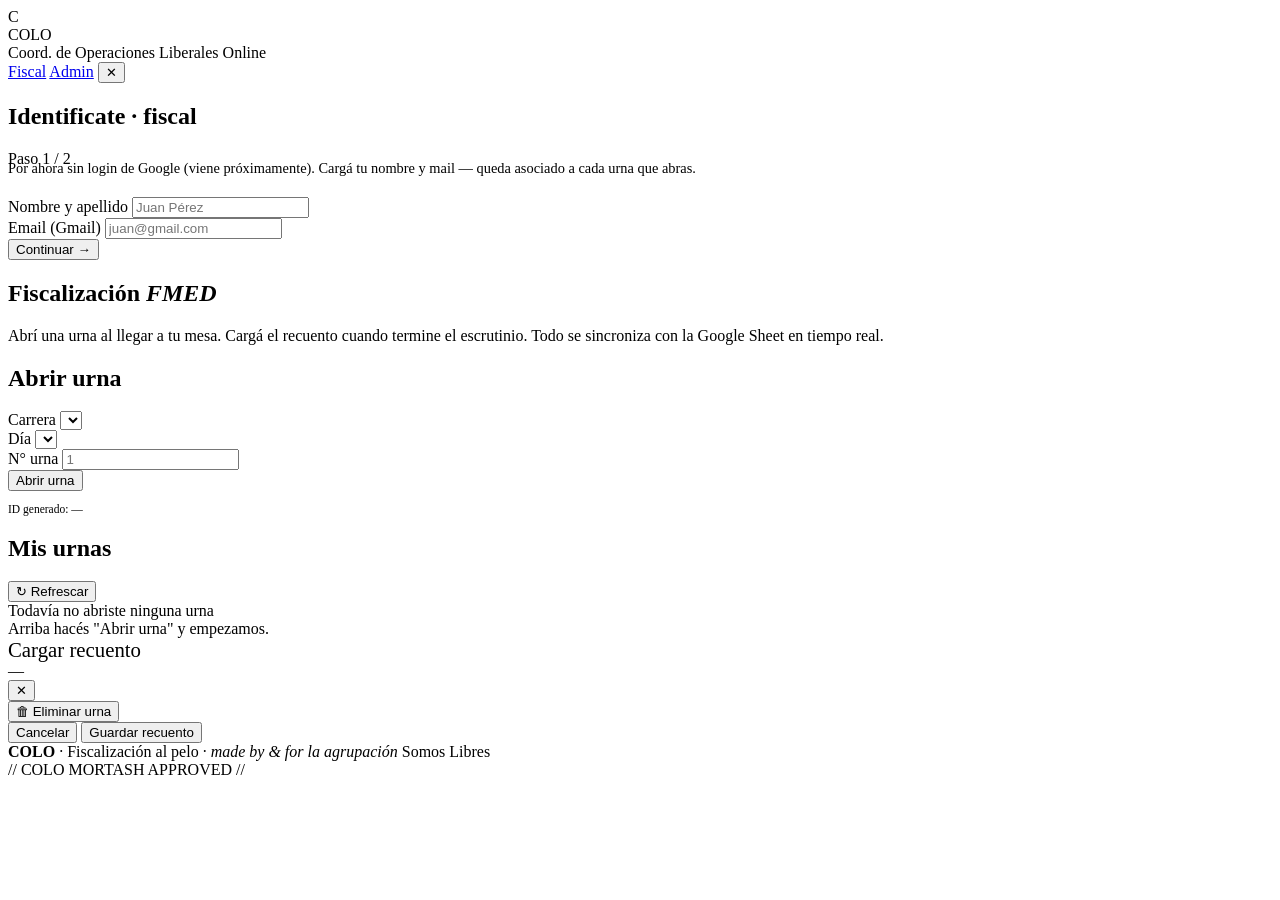
==== index.html @ 427f33ba "Add files via upload" ====
<!DOCTYPE html>
<html lang="es-AR">
<head>
  <meta charset="UTF-8" />
  <meta name="viewport" content="width=device-width, initial-scale=1.0" />
  <title>COLO · Fiscalización FMED</title>
  <meta name="description" content="Coordinación de Operaciones Liberales Online — Fiscalización de elecciones FMED UBA" />
  <link rel="stylesheet" href="css/styles.css" />
  <link rel="icon" href="data:image/svg+xml,%3Csvg xmlns='http://www.w3.org/2000/svg' viewBox='0 0 64 64'%3E%3Crect width='64' height='64' rx='12' fill='%23f4c430'/%3E%3Ctext x='32' y='46' text-anchor='middle' font-family='Arial Black' font-size='36' fill='%230a1929'%3EC%3C/text%3E%3C/svg%3E" />
</head>
<body>
  <header class="header">
    <div class="header-inner">
      <div class="brand">
        <div class="brand-mark">C</div>
        <div class="brand-text">
          <div class="brand-name">COLO</div>
          <div class="brand-tag">Coord. de Operaciones Liberales Online</div>
        </div>
      </div>
      <nav class="header-nav">
        <a href="index.html" class="active">Fiscal</a>
        <a href="admin.html">Admin</a>
        <span id="fiscalBadge" class="fiscal-badge hidden">
          <span class="dot"></span>
          <span id="fiscalBadgeName"></span>
          <button class="btn-link" id="btnLogout" title="Cerrar identidad">✕</button>
        </span>
      </nav>
    </div>
  </header>

  <main class="main">
    <!-- Identidad del fiscal ---------------------------------------- -->
    <section id="identitySection" class="card mb-2">
      <div class="card-header">
        <h2 class="card-title">Identificate <span class="accent">·</span> fiscal</h2>
        <span class="card-meta">Paso 1 / 2</span>
      </div>
      <p class="text-dim" style="margin-top:-0.5rem;margin-bottom:1.25rem;font-size:0.9rem;">
        Por ahora sin login de Google (viene próximamente). Cargá tu nombre y mail — queda asociado a cada urna que abras.
      </p>
      <form id="identityForm" class="identity-form">
        <div class="field">
          <label for="fNombre">Nombre y apellido</label>
          <input type="text" id="fNombre" name="nombre" required placeholder="Juan Pérez" />
        </div>
        <div class="field">
          <label for="fEmail">Email (Gmail)</label>
          <input type="email" id="fEmail" name="email" required placeholder="juan@gmail.com" />
        </div>
        <button type="submit" class="btn btn-primary">Continuar →</button>
      </form>
    </section>

    <!-- Sección principal del fiscal -------------------------------- -->
    <section id="fiscalSection" class="hidden">
      <h1 class="page-title">Fiscalización <em>FMED</em></h1>
      <p class="page-subtitle">
        Abrí una urna al llegar a tu mesa. Cargá el recuento cuando termine el escrutinio.
        Todo se sincroniza con la Google Sheet en tiempo real.
      </p>

      <!-- Abrir urna -->
      <div class="card mb-2">
        <div class="card-header">
          <h2 class="card-title">Abrir <span class="accent">urna</span></h2>
          <span class="card-meta" id="nowLabel"></span>
        </div>
        <div class="urna-opener">
          <div class="field">
            <label for="urnaCarrera">Carrera</label>
            <select id="urnaCarrera"></select>
          </div>
          <div class="field">
            <label for="urnaDia">Día</label>
            <select id="urnaDia"></select>
          </div>
          <div class="field">
            <label for="urnaNumero">N° urna</label>
            <input type="number" id="urnaNumero" min="1" placeholder="1" />
          </div>
          <button type="button" id="btnAbrirUrna" class="btn btn-primary">
            <span>Abrir urna</span>
          </button>
        </div>
        <p class="text-dim text-mono" style="font-size:0.72rem;margin-top:0.7rem;">
          ID generado: <span id="previewId" style="color:var(--fmed-gold)">—</span>
        </p>
      </div>

      <!-- Mis urnas -->
      <div class="card">
        <div class="card-header">
          <h2 class="card-title">Mis <span class="accent">urnas</span></h2>
          <div class="row">
            <button type="button" id="btnRefresh" class="btn btn-sm">↻ Refrescar</button>
          </div>
        </div>
        <div id="urnasList" class="urnas-list"></div>
        <div id="urnasEmpty" class="empty-state hidden">
          <div class="empty-state-title">Todavía no abriste ninguna urna</div>
          <div>Arriba hacés "Abrir urna" y empezamos.</div>
        </div>
      </div>
    </section>
  </main>

  <!-- Modal de carga de recuento ---------------------------------- -->
  <div id="modalRecuento" class="modal-bg" role="dialog" aria-modal="true">
    <div class="modal">
      <div class="modal-header">
        <div>
          <div class="card-title" id="modalTitle" style="font-size:1.3rem;">Cargar recuento</div>
          <div class="card-meta" id="modalSubtitle">—</div>
        </div>
        <button class="close-btn" id="modalClose" aria-label="Cerrar">✕</button>
      </div>
      <div class="modal-body" id="modalBody"><!-- inyectado --></div>
      <div class="modal-footer">
        <button class="btn btn-danger btn-sm" id="btnEliminarUrna" title="Eliminar esta urna">🗑 Eliminar urna</button>
        <div class="row">
          <button class="btn" id="btnCancelar">Cancelar</button>
          <button class="btn btn-primary" id="btnGuardar">Guardar recuento</button>
        </div>
      </div>
    </div>
  </div>

  <footer class="footer">
    <strong>COLO</strong> · Fiscalización al pelo · <em>made by &amp; for la agrupación</em> Somos Libres
  </footer>
  <div class="colo-mark">// COLO MORTASH APPROVED //</div>

  <script src="js/config.js"></script>
  <script src="js/api.js"></script>
  <script src="js/fiscal.js"></script>
</body>
</html>
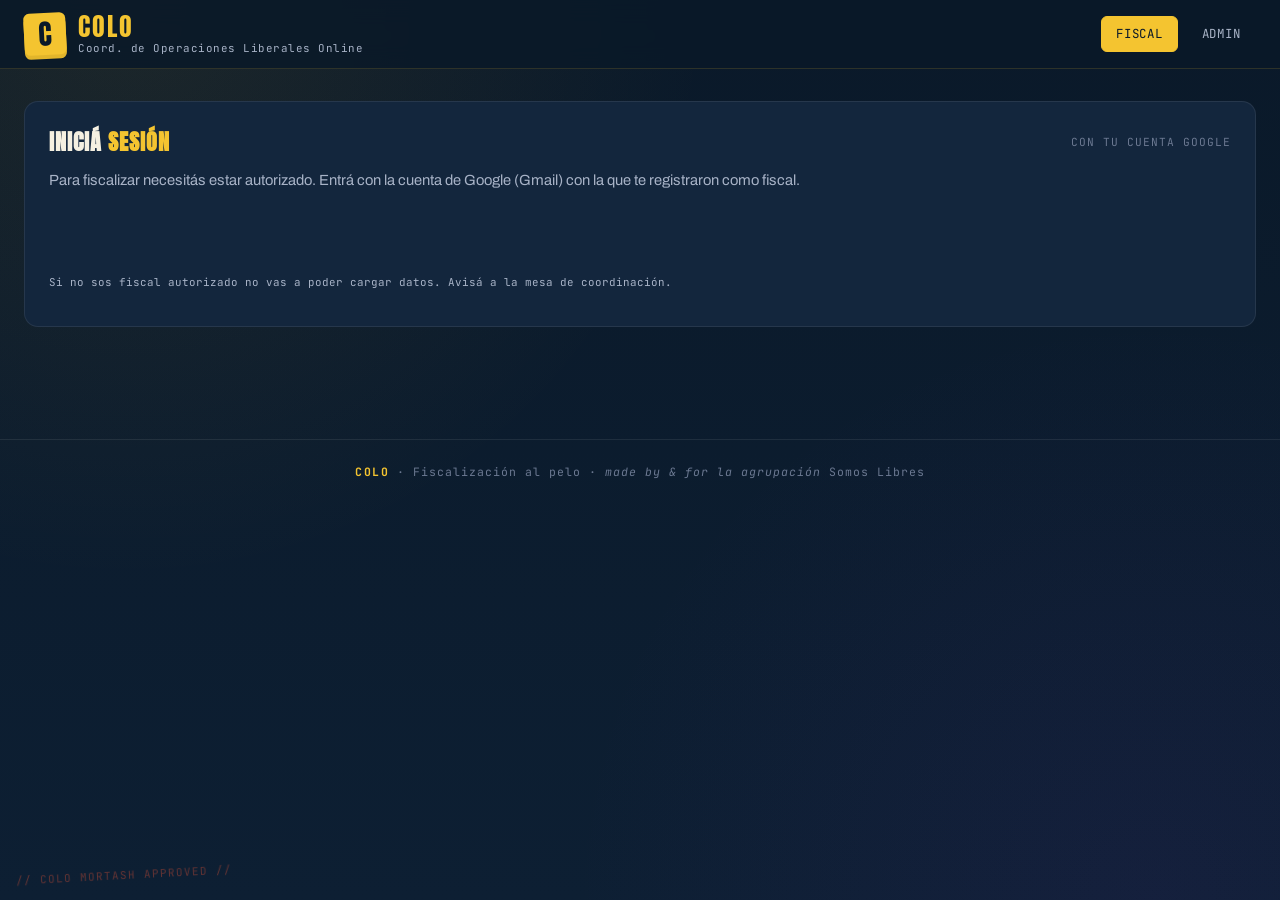
==== commit bdeb30f5: "Update sign-in section and improve accessibility" ====
--- a/index.html
+++ b/index.html
@@ -7,6 +7,7 @@
   <meta name="description" content="Coordinación de Operaciones Liberales Online — Fiscalización de elecciones FMED UBA" />
   <link rel="stylesheet" href="css/styles.css" />
   <link rel="icon" href="data:image/svg+xml,%3Csvg xmlns='http://www.w3.org/2000/svg' viewBox='0 0 64 64'%3E%3Crect width='64' height='64' rx='12' fill='%23f4c430'/%3E%3Ctext x='32' y='46' text-anchor='middle' font-family='Arial Black' font-size='36' fill='%230a1929'%3EC%3C/text%3E%3C/svg%3E" />
+  <script src="https://accounts.google.com/gsi/client" async defer></script>
 </head>
 <body>
   <header class="header">
@@ -22,38 +23,31 @@
         <a href="index.html" class="active">Fiscal</a>
         <a href="admin.html">Admin</a>
         <span id="fiscalBadge" class="fiscal-badge hidden">
-          <span class="dot"></span>
+          <img id="fiscalBadgePic" class="fiscal-pic" alt="" />
           <span id="fiscalBadgeName"></span>
-          <button class="btn-link" id="btnLogout" title="Cerrar identidad">✕</button>
+          <button class="btn-link" id="btnLogout" title="Cerrar sesión">✕</button>
         </span>
       </nav>
     </div>
   </header>
 
   <main class="main">
-    <!-- Identidad del fiscal ---------------------------------------- -->
-    <section id="identitySection" class="card mb-2">
+    <!-- Sign-in ---------------------------------------------------- -->
+    <section id="signInSection" class="card mb-2">
       <div class="card-header">
-        <h2 class="card-title">Identificate <span class="accent">·</span> fiscal</h2>
-        <span class="card-meta">Paso 1 / 2</span>
+        <h2 class="card-title">Iniciá <span class="accent">sesión</span></h2>
+        <span class="card-meta">Con tu cuenta Google</span>
       </div>
-      <p class="text-dim" style="margin-top:-0.5rem;margin-bottom:1.25rem;font-size:0.9rem;">
-        Por ahora sin login de Google (viene próximamente). Cargá tu nombre y mail — queda asociado a cada urna que abras.
+      <p class="text-dim" style="margin-top:-0.5rem;margin-bottom:1.25rem;font-size:0.92rem;">
+        Para fiscalizar necesitás estar autorizado. Entrá con la cuenta de Google (Gmail) con la que te registraron como fiscal.
       </p>
-      <form id="identityForm" class="identity-form">
-        <div class="field">
-          <label for="fNombre">Nombre y apellido</label>
-          <input type="text" id="fNombre" name="nombre" required placeholder="Juan Pérez" />
-        </div>
-        <div class="field">
-          <label for="fEmail">Email (Gmail)</label>
-          <input type="email" id="fEmail" name="email" required placeholder="juan@gmail.com" />
-        </div>
-        <button type="submit" class="btn btn-primary">Continuar →</button>
-      </form>
+      <div id="googleSignInBtn" style="min-height:48px;"></div>
+      <p class="text-dim text-mono" style="font-size:0.68rem;margin-top:1rem;">
+        Si no sos fiscal autorizado no vas a poder cargar datos. Avisá a la mesa de coordinación.
+      </p>
     </section>
 
-    <!-- Sección principal del fiscal -------------------------------- -->
+    <!-- Sección principal del fiscal ------------------------------- -->
     <section id="fiscalSection" class="hidden">
       <h1 class="page-title">Fiscalización <em>FMED</em></h1>
       <p class="page-subtitle">
@@ -106,7 +100,7 @@
     </section>
   </main>
 
-  <!-- Modal de carga de recuento ---------------------------------- -->
+  <!-- Modal de carga de recuento -------------------------------- -->
   <div id="modalRecuento" class="modal-bg" role="dialog" aria-modal="true">
     <div class="modal">
       <div class="modal-header">
@@ -116,7 +110,7 @@
         </div>
         <button class="close-btn" id="modalClose" aria-label="Cerrar">✕</button>
       </div>
-      <div class="modal-body" id="modalBody"><!-- inyectado --></div>
+      <div class="modal-body" id="modalBody"></div>
       <div class="modal-footer">
         <button class="btn btn-danger btn-sm" id="btnEliminarUrna" title="Eliminar esta urna">🗑 Eliminar urna</button>
         <div class="row">
--- a/css/styles.css
+++ b/css/styles.css
@@ -0,0 +1,630 @@
+/* ========================================================================
+   COLO â€” stylesheet
+   Paleta: azul profundo FMED + dorado + alto contraste
+   TipografÃ­as: Anton (display), Archivo (UI), JetBrains Mono (data)
+   ======================================================================== */
+
+@import url('https://fonts.googleapis.com/css2?family=Anton&family=Archivo:wght@400;500;600;700;900&family=JetBrains+Mono:wght@400;500;700&family=Instrument+Serif:ital@0;1&display=swap');
+
+:root {
+  /* FMED brand */
+  --fmed-navy: #0a1929;
+  --fmed-navy-2: #13263d;
+  --fmed-navy-3: #1d3557;
+  --fmed-gold: #f4c430;
+  --fmed-gold-soft: #e2b52b;
+
+  /* Neutrales */
+  --bg: #0a1929;
+  --surface: #13263d;
+  --surface-2: #1d3557;
+  --border: rgba(244, 196, 48, 0.15);
+  --border-soft: rgba(255, 255, 255, 0.08);
+  --text: #f5f0e1;
+  --text-dim: #a8b3c7;
+  --text-faint: #6b7891;
+
+  /* Estados */
+  --ok: #7ee787;
+  --warn: #ffa657;
+  --err: #ff6b6b;
+
+  /* Espaciado */
+  --pad: clamp(1rem, 2vw, 1.5rem);
+  --radius: 8px;
+  --radius-lg: 14px;
+
+  --mono: 'JetBrains Mono', ui-monospace, monospace;
+  --sans: 'Archivo', system-ui, sans-serif;
+  --display: 'Anton', 'Archivo', sans-serif;
+  --serif: 'Instrument Serif', Georgia, serif;
+}
+
+/* Reset ------------------------------------------------------------------- */
+*, *::before, *::after { box-sizing: border-box; }
+html, body { margin: 0; padding: 0; }
+body {
+  font-family: var(--sans);
+  background: var(--bg);
+  color: var(--text);
+  min-height: 100vh;
+  line-height: 1.45;
+  font-size: 15px;
+  -webkit-font-smoothing: antialiased;
+  background-image:
+    radial-gradient(circle at 10% 0%, rgba(244, 196, 48, 0.08), transparent 40%),
+    radial-gradient(circle at 90% 100%, rgba(123, 44, 191, 0.07), transparent 40%),
+    linear-gradient(180deg, #0a1929 0%, #0d1f33 100%);
+  background-attachment: fixed;
+}
+button { font: inherit; cursor: pointer; }
+input, select, textarea { font: inherit; color: inherit; }
+a { color: var(--fmed-gold); text-decoration: none; }
+a:hover { text-decoration: underline; }
+
+/* Header ----------------------------------------------------------------- */
+.header {
+  position: sticky; top: 0; z-index: 100;
+  background: rgba(10, 25, 41, 0.85);
+  backdrop-filter: blur(12px);
+  border-bottom: 1px solid var(--border);
+}
+.header-inner {
+  max-width: 1400px; margin: 0 auto;
+  padding: 0.8rem var(--pad);
+  display: flex; align-items: center; justify-content: space-between;
+  gap: 1rem;
+}
+.brand { display: flex; align-items: center; gap: 0.75rem; }
+.brand-mark {
+  width: 42px; height: 42px;
+  background: var(--fmed-gold);
+  color: var(--fmed-navy);
+  display: grid; place-items: center;
+  font-family: var(--display);
+  font-size: 1.75rem;
+  border-radius: 6px;
+  transform: rotate(-3deg);
+  box-shadow: 0 4px 0 var(--fmed-gold-soft);
+}
+.brand-text { display: flex; flex-direction: column; line-height: 1; }
+.brand-name {
+  font-family: var(--display);
+  font-size: 1.6rem;
+  letter-spacing: 2px;
+  color: var(--fmed-gold);
+}
+.brand-tag {
+  font-family: var(--mono);
+  font-size: 0.68rem;
+  color: var(--text-dim);
+  margin-top: 4px;
+  letter-spacing: 0.5px;
+}
+.header-nav {
+  display: flex; gap: 0.5rem; align-items: center;
+}
+.header-nav a, .header-nav .btn-link {
+  padding: 0.5rem 0.9rem;
+  font-family: var(--mono); font-size: 0.78rem;
+  color: var(--text-dim);
+  border-radius: 6px;
+  text-transform: uppercase; letter-spacing: 0.8px;
+  border: 1px solid transparent;
+}
+.header-nav a:hover, .header-nav .btn-link:hover {
+  color: var(--fmed-gold);
+  border-color: var(--border);
+  text-decoration: none;
+  background: rgba(244, 196, 48, 0.06);
+}
+.header-nav a.active {
+  color: var(--fmed-navy);
+  background: var(--fmed-gold);
+  border-color: var(--fmed-gold);
+}
+
+/* Fiscal identity badge */
+.fiscal-badge {
+  display: flex; align-items: center; gap: 0.5rem;
+  padding: 0.35rem 0.7rem;
+  background: rgba(244, 196, 48, 0.08);
+  border: 1px solid var(--border);
+  border-radius: 999px;
+  font-family: var(--mono); font-size: 0.75rem;
+}
+.fiscal-badge .dot { width: 6px; height: 6px; border-radius: 50%; background: var(--ok); }
+
+/* Layout principal ------------------------------------------------------- */
+.main {
+  max-width: 1400px; margin: 0 auto;
+  padding: 2rem var(--pad);
+}
+
+/* Hero / title block ----------------------------------------------------- */
+.page-title {
+  font-family: var(--display);
+  font-size: clamp(2.2rem, 5vw, 3.8rem);
+  line-height: 0.95;
+  letter-spacing: -0.5px;
+  margin: 0 0 0.25rem;
+  text-transform: uppercase;
+}
+.page-title em {
+  font-family: var(--serif);
+  font-style: italic;
+  font-weight: 400;
+  color: var(--fmed-gold);
+  text-transform: none;
+  letter-spacing: -1px;
+}
+.page-subtitle {
+  color: var(--text-dim);
+  font-size: 1rem;
+  max-width: 640px;
+  margin: 0 0 2rem;
+}
+
+/* Cards ------------------------------------------------------------------ */
+.card {
+  background: var(--surface);
+  border: 1px solid var(--border-soft);
+  border-radius: var(--radius-lg);
+  padding: 1.5rem;
+}
+.card-header {
+  display: flex; align-items: center; justify-content: space-between;
+  gap: 1rem;
+  margin-bottom: 1.25rem;
+}
+.card-title {
+  font-family: var(--display);
+  font-size: 1.4rem;
+  letter-spacing: 1px;
+  margin: 0;
+  text-transform: uppercase;
+}
+.card-title .accent { color: var(--fmed-gold); }
+.card-meta {
+  font-family: var(--mono);
+  font-size: 0.7rem;
+  color: var(--text-faint);
+  text-transform: uppercase;
+  letter-spacing: 1px;
+}
+
+/* Grid layout for two-column sections */
+.split {
+  display: grid;
+  grid-template-columns: 1fr 1fr;
+  gap: 1.5rem;
+}
+@media (max-width: 900px) {
+  .split { grid-template-columns: 1fr; }
+}
+
+/* Identidad fiscal (MVP sin OAuth) -------------------------------------- */
+.identity-form {
+  display: grid;
+  grid-template-columns: 1fr 1fr auto;
+  gap: 0.75rem;
+  align-items: end;
+}
+@media (max-width: 700px) {
+  .identity-form { grid-template-columns: 1fr; }
+}
+.field label {
+  display: block;
+  font-family: var(--mono); font-size: 0.7rem;
+  color: var(--text-dim);
+  text-transform: uppercase;
+  letter-spacing: 1px;
+  margin-bottom: 0.35rem;
+}
+.field input, .field select, .field textarea {
+  width: 100%;
+  padding: 0.7rem 0.85rem;
+  background: var(--fmed-navy);
+  border: 1px solid var(--border-soft);
+  border-radius: var(--radius);
+  color: var(--text);
+  transition: border-color 0.15s, background 0.15s;
+}
+.field input:focus, .field select:focus, .field textarea:focus {
+  outline: none;
+  border-color: var(--fmed-gold);
+  background: #0e1e31;
+}
+.field input.num {
+  font-family: var(--mono);
+  text-align: right;
+  font-variant-numeric: tabular-nums;
+}
+
+/* Buttons ---------------------------------------------------------------- */
+.btn {
+  display: inline-flex; align-items: center; gap: 0.5rem;
+  padding: 0.75rem 1.1rem;
+  font-family: var(--mono); font-size: 0.82rem;
+  font-weight: 700;
+  text-transform: uppercase; letter-spacing: 1px;
+  border: 1px solid var(--border);
+  border-radius: var(--radius);
+  background: transparent;
+  color: var(--text);
+  transition: all 0.15s;
+}
+.btn:hover { border-color: var(--fmed-gold); color: var(--fmed-gold); }
+.btn-primary {
+  background: var(--fmed-gold);
+  color: var(--fmed-navy);
+  border-color: var(--fmed-gold);
+}
+.btn-primary:hover { background: var(--fmed-gold-soft); color: var(--fmed-navy); }
+.btn-danger { color: var(--err); border-color: rgba(255,107,107,0.3); }
+.btn-danger:hover { background: rgba(255,107,107,0.1); color: var(--err); }
+.btn-sm { padding: 0.45rem 0.7rem; font-size: 0.72rem; }
+.btn:disabled { opacity: 0.4; cursor: not-allowed; }
+
+/* Abrir urna modal-like section ----------------------------------------- */
+.urna-opener {
+  padding: 1rem 1.2rem;
+  background: linear-gradient(135deg, rgba(244,196,48,0.08), rgba(123,44,191,0.05));
+  border: 1px dashed var(--border);
+  border-radius: var(--radius-lg);
+  display: grid;
+  grid-template-columns: 1fr 1fr 1fr auto;
+  gap: 0.75rem;
+  align-items: end;
+}
+@media (max-width: 800px) {
+  .urna-opener { grid-template-columns: 1fr 1fr; }
+  .urna-opener > .btn { grid-column: 1 / -1; }
+}
+
+/* Tabla de urnas / recuentos -------------------------------------------- */
+.urnas-list {
+  display: grid;
+  grid-template-columns: repeat(auto-fill, minmax(280px, 1fr));
+  gap: 0.9rem;
+  margin-top: 1.25rem;
+}
+.urna-card {
+  background: var(--fmed-navy);
+  border: 1px solid var(--border-soft);
+  border-radius: var(--radius);
+  padding: 1rem;
+  display: flex; flex-direction: column; gap: 0.6rem;
+  cursor: pointer;
+  transition: all 0.15s;
+}
+.urna-card:hover {
+  border-color: var(--fmed-gold);
+  transform: translateY(-1px);
+}
+.urna-card-title {
+  font-family: var(--display);
+  font-size: 1.3rem;
+  letter-spacing: 1.5px;
+  text-transform: uppercase;
+}
+.urna-card-meta {
+  display: flex; flex-wrap: wrap; gap: 0.35rem;
+  font-family: var(--mono); font-size: 0.7rem;
+}
+.chip {
+  padding: 0.15rem 0.5rem;
+  background: rgba(244, 196, 48, 0.08);
+  border: 1px solid var(--border);
+  border-radius: 4px;
+  color: var(--fmed-gold-soft);
+  text-transform: uppercase; letter-spacing: 0.5px;
+}
+.chip.state-cerrada { background: rgba(126,231,135,0.08); border-color: rgba(126,231,135,0.3); color: var(--ok); }
+.chip.state-abierta { background: rgba(255,166,87,0.1); border-color: rgba(255,166,87,0.3); color: var(--warn); }
+
+/* Formulario de carga ---------------------------------------------------- */
+.categoria-block {
+  margin-top: 1.5rem;
+  border-top: 1px solid var(--border-soft);
+  padding-top: 1.25rem;
+}
+.categoria-header {
+  font-family: var(--display);
+  font-size: 1.1rem;
+  letter-spacing: 2px;
+  color: var(--fmed-gold);
+  text-transform: uppercase;
+  margin: 0 0 0.2rem;
+}
+.categoria-sub {
+  font-family: var(--mono); font-size: 0.72rem;
+  color: var(--text-dim); text-transform: uppercase;
+  letter-spacing: 1px;
+  margin-bottom: 1rem;
+}
+
+.listas-grid {
+  display: grid;
+  grid-template-columns: repeat(auto-fill, minmax(240px, 1fr));
+  gap: 0.7rem;
+}
+.lista-row {
+  display: grid;
+  grid-template-columns: 44px 1fr 110px;
+  gap: 0.7rem;
+  align-items: center;
+  padding: 0.55rem 0.7rem;
+  background: var(--fmed-navy);
+  border-left: 4px solid var(--lista-color, var(--fmed-gold));
+  border-radius: 6px;
+  transition: background 0.15s;
+}
+.lista-row:hover { background: #0e1f33; }
+.lista-row.destacada {
+  background: linear-gradient(90deg, rgba(123,44,191,0.15), rgba(10,25,41,0.4));
+  box-shadow: 0 0 0 1px rgba(123,44,191,0.25);
+}
+.lista-row .logo {
+  width: 40px; height: 40px; border-radius: 6px;
+  object-fit: cover;
+  background: var(--lista-color);
+}
+.lista-row .name {
+  display: flex; flex-direction: column; line-height: 1.1;
+}
+.lista-row .name .num {
+  font-family: var(--mono); font-size: 0.68rem;
+  color: var(--text-dim);
+  letter-spacing: 0.5px;
+}
+.lista-row .name .txt {
+  font-weight: 700; font-size: 0.92rem;
+}
+.lista-row .field input {
+  padding: 0.45rem 0.6rem;
+  background: #0a1929;
+}
+
+.extras-grid {
+  display: grid;
+  grid-template-columns: repeat(auto-fill, minmax(160px, 1fr));
+  gap: 0.7rem;
+  margin-top: 0.8rem;
+}
+
+/* Validation strip ------------------------------------------------------- */
+.validation {
+  margin-top: 1rem;
+  padding: 0.75rem 1rem;
+  border-radius: var(--radius);
+  font-family: var(--mono); font-size: 0.8rem;
+  display: flex; gap: 0.75rem; align-items: center;
+}
+.validation.ok { background: rgba(126,231,135,0.08); border: 1px solid rgba(126,231,135,0.3); color: var(--ok); }
+.validation.warn { background: rgba(255,166,87,0.08); border: 1px solid rgba(255,166,87,0.3); color: var(--warn); }
+
+/* Toast ------------------------------------------------------------------ */
+.toast-host {
+  position: fixed; bottom: 1.5rem; right: 1.5rem; z-index: 200;
+  display: flex; flex-direction: column; gap: 0.5rem;
+  pointer-events: none;
+}
+.toast {
+  pointer-events: auto;
+  padding: 0.75rem 1rem;
+  background: var(--surface-2);
+  border: 1px solid var(--border);
+  border-left: 4px solid var(--fmed-gold);
+  border-radius: var(--radius);
+  font-family: var(--mono); font-size: 0.8rem;
+  max-width: 360px;
+  animation: slideIn 0.25s ease-out;
+}
+.toast.err { border-left-color: var(--err); }
+.toast.ok { border-left-color: var(--ok); }
+@keyframes slideIn { from { opacity: 0; transform: translateX(20px); } to { opacity: 1; transform: translateX(0); } }
+
+/* Loader ----------------------------------------------------------------- */
+.loader {
+  display: inline-block;
+  width: 14px; height: 14px;
+  border: 2px solid rgba(255,255,255,0.2);
+  border-top-color: var(--fmed-gold);
+  border-radius: 50%;
+  animation: spin 0.7s linear infinite;
+}
+@keyframes spin { to { transform: rotate(360deg); } }
+
+.empty-state {
+  text-align: center;
+  padding: 3rem 1rem;
+  color: var(--text-faint);
+  font-family: var(--mono);
+  font-size: 0.85rem;
+}
+.empty-state-title {
+  font-family: var(--display);
+  font-size: 1.4rem;
+  color: var(--text-dim);
+  letter-spacing: 1.5px;
+  margin-bottom: 0.5rem;
+  text-transform: uppercase;
+}
+
+/* ============= ADMIN PANEL ============= */
+.stats-grid {
+  display: grid;
+  grid-template-columns: repeat(auto-fit, minmax(180px, 1fr));
+  gap: 0.9rem;
+  margin-bottom: 1.5rem;
+}
+.stat {
+  background: var(--surface);
+  border: 1px solid var(--border-soft);
+  border-radius: var(--radius);
+  padding: 1rem 1.1rem;
+}
+.stat-label {
+  font-family: var(--mono); font-size: 0.7rem;
+  color: var(--text-dim); text-transform: uppercase;
+  letter-spacing: 1px;
+}
+.stat-value {
+  font-family: var(--display);
+  font-size: 2.4rem;
+  line-height: 1;
+  color: var(--fmed-gold);
+  margin-top: 0.4rem;
+  font-variant-numeric: tabular-nums;
+}
+.stat-sub {
+  font-family: var(--mono); font-size: 0.72rem;
+  color: var(--text-faint);
+  margin-top: 0.3rem;
+}
+
+/* Resultados tabla */
+.results-table {
+  width: 100%;
+  border-collapse: separate;
+  border-spacing: 0;
+  font-size: 0.9rem;
+}
+.results-table thead th {
+  text-align: left;
+  font-family: var(--mono); font-size: 0.7rem;
+  color: var(--text-dim); text-transform: uppercase; letter-spacing: 1px;
+  padding: 0.6rem 0.8rem;
+  border-bottom: 1px solid var(--border);
+  background: var(--fmed-navy);
+}
+.results-table tbody td {
+  padding: 0.75rem 0.8rem;
+  border-bottom: 1px solid var(--border-soft);
+  vertical-align: middle;
+}
+.results-table .lista-cell {
+  display: flex; align-items: center; gap: 0.6rem;
+}
+.results-table .lista-cell img {
+  width: 32px; height: 32px; border-radius: 4px;
+}
+.results-table .num {
+  font-family: var(--mono); font-variant-numeric: tabular-nums;
+  text-align: right;
+}
+.results-table .pct-bar {
+  position: relative;
+  height: 6px;
+  background: rgba(255,255,255,0.06);
+  border-radius: 3px;
+  overflow: hidden;
+  min-width: 120px;
+}
+.results-table .pct-bar > span {
+  position: absolute; inset: 0 auto 0 0;
+  background: var(--lista-color, var(--fmed-gold));
+  border-radius: 3px;
+  transition: width 0.5s ease;
+}
+
+/* Filtros admin */
+.filters {
+  display: flex; flex-wrap: wrap;
+  gap: 0.6rem;
+  margin-bottom: 1rem;
+}
+.filters select, .filters input {
+  padding: 0.5rem 0.7rem;
+  background: var(--surface);
+  border: 1px solid var(--border-soft);
+  border-radius: var(--radius);
+  color: var(--text);
+  font-family: var(--mono); font-size: 0.8rem;
+}
+
+/* Footer meme ------------------------------------------------------------ */
+.footer {
+  margin-top: 3rem;
+  padding: 1.5rem var(--pad);
+  border-top: 1px solid var(--border-soft);
+  text-align: center;
+  font-family: var(--mono); font-size: 0.72rem;
+  color: var(--text-faint);
+  letter-spacing: 1px;
+}
+.footer strong { color: var(--fmed-gold); letter-spacing: 1.5px; }
+
+/* Easter egg Colo */
+.colo-mark {
+  position: fixed;
+  bottom: 1rem; left: 1rem;
+  opacity: 0.35;
+  font-family: var(--mono); font-size: 0.68rem;
+  color: #ff5733;
+  pointer-events: none;
+  transform: rotate(-3deg);
+  letter-spacing: 1px;
+  z-index: 5;
+}
+
+/* Modales (carga de urna) ----------------------------------------------- */
+.modal-bg {
+  position: fixed; inset: 0;
+  background: rgba(5,12,22,0.8);
+  backdrop-filter: blur(6px);
+  z-index: 150;
+  display: none;
+  align-items: center; justify-content: center;
+  padding: 1rem;
+  overflow-y: auto;
+}
+.modal-bg.open { display: flex; }
+.modal {
+  width: min(1000px, 100%);
+  max-height: 92vh;
+  background: var(--surface);
+  border: 1px solid var(--border);
+  border-radius: var(--radius-lg);
+  display: flex; flex-direction: column;
+  overflow: hidden;
+}
+.modal-header {
+  padding: 1rem 1.25rem;
+  border-bottom: 1px solid var(--border-soft);
+  display: flex; justify-content: space-between; align-items: center;
+  flex-shrink: 0;
+}
+.modal-body { overflow-y: auto; padding: 1.25rem; flex: 1; }
+.modal-footer {
+  padding: 0.9rem 1.25rem;
+  border-top: 1px solid var(--border-soft);
+  display: flex; justify-content: space-between; gap: 0.5rem;
+  flex-shrink: 0;
+  background: rgba(0,0,0,0.15);
+}
+.close-btn {
+  width: 32px; height: 32px;
+  background: transparent; border: 1px solid var(--border-soft);
+  border-radius: 6px; color: var(--text-dim);
+  display: grid; place-items: center;
+}
+.close-btn:hover { color: var(--err); border-color: var(--err); }
+
+/* Detalle urna admin â€” editable */
+.admin-urna-edit .lista-row,
+.admin-urna-edit .field input {
+  font-size: 0.88rem;
+}
+
+/* Utilidad */
+.row { display: flex; gap: 0.5rem; align-items: center; }
+.row.wrap { flex-wrap: wrap; }
+.spacer { flex: 1; }
+.hidden { display: none !important; }
+.text-dim { color: var(--text-dim); }
+.text-mono { font-family: var(--mono); }
+.text-right { text-align: right; }
+.mt-1 { margin-top: 1rem; } .mt-2 { margin-top: 2rem; }
+.mb-1 { margin-bottom: 1rem; } .mb-2 { margin-bottom: 2rem; }
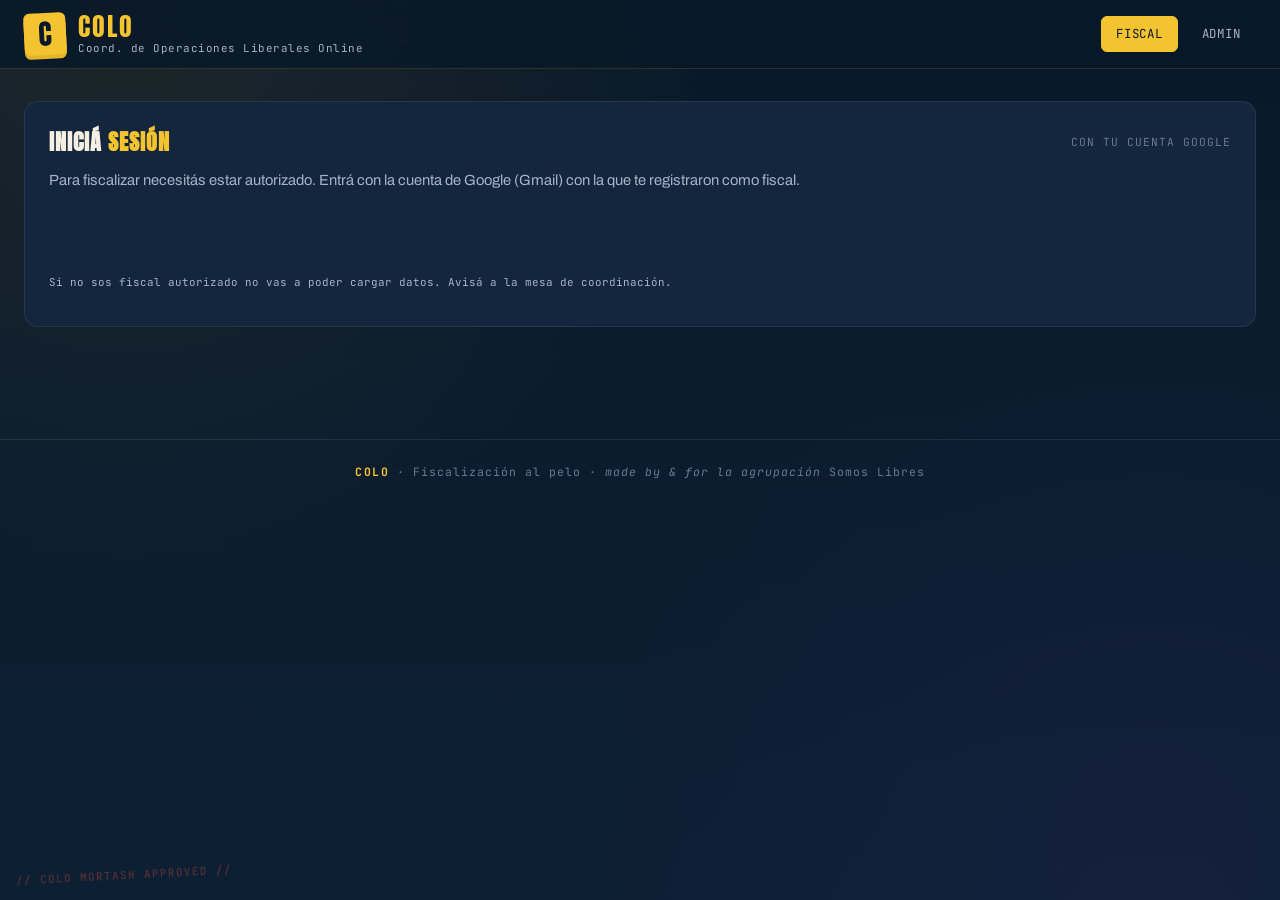
==== commit 00d3db90: "Update modal buttons for better functionality" ====
--- a/index.html
+++ b/index.html
@@ -113,9 +113,10 @@
       <div class="modal-body" id="modalBody"></div>
       <div class="modal-footer">
         <button class="btn btn-danger btn-sm" id="btnEliminarUrna" title="Eliminar esta urna">🗑 Eliminar urna</button>
-        <div class="row">
+        <div class="row" style="flex-wrap:wrap; justify-content:flex-end;">
           <button class="btn" id="btnCancelar">Cancelar</button>
-          <button class="btn btn-primary" id="btnGuardar">Guardar recuento</button>
+          <button class="btn" id="btnGuardar" title="Guardar y seguir editando">💾 Guardar</button>
+          <button class="btn btn-primary" id="btnCerrarUrna" title="Finalizar esta urna">🔒 Cerrar urna</button>
         </div>
       </div>
     </div>
--- a/css/styles.css
+++ b/css/styles.css
@@ -1,7 +1,7 @@
 /* ========================================================================
-   COLO â€” stylesheet
+   COLO — stylesheet
    Paleta: azul profundo FMED + dorado + alto contraste
-   TipografÃ­as: Anton (display), Archivo (UI), JetBrains Mono (data)
+   Tipografías: Anton (display), Archivo (UI), JetBrains Mono (data)
    ======================================================================== */
 
 @import url('https://fonts.googleapis.com/css2?family=Anton&family=Archivo:wght@400;500;600;700;900&family=JetBrains+Mono:wght@400;500;700&family=Instrument+Serif:ital@0;1&display=swap');
@@ -134,6 +134,11 @@
   font-family: var(--mono); font-size: 0.75rem;
 }
 .fiscal-badge .dot { width: 6px; height: 6px; border-radius: 50%; background: var(--ok); }
+.fiscal-badge .fiscal-pic {
+  width: 20px; height: 20px; border-radius: 50%;
+  object-fit: cover;
+  border: 1px solid var(--border);
+}
 
 /* Layout principal ------------------------------------------------------- */
 .main {
@@ -322,6 +327,16 @@
 }
 .chip.state-cerrada { background: rgba(126,231,135,0.08); border-color: rgba(126,231,135,0.3); color: var(--ok); }
 .chip.state-abierta { background: rgba(255,166,87,0.1); border-color: rgba(255,166,87,0.3); color: var(--warn); }
+.chip.state-pendiente {
+  background: rgba(255,107,107,0.12);
+  border-color: rgba(255,107,107,0.4);
+  color: var(--err);
+  animation: pulse 2s ease-in-out infinite;
+}
+@keyframes pulse {
+  0%, 100% { opacity: 1; }
+  50% { opacity: 0.55; }
+}
 
 /* Formulario de carga ---------------------------------------------------- */
 .categoria-block {
@@ -351,7 +366,7 @@
 }
 .lista-row {
   display: grid;
-  grid-template-columns: 44px 1fr 110px;
+  grid-template-columns: 44px 1fr 150px;
   gap: 0.7rem;
   align-items: center;
   padding: 0.55rem 0.7rem;
@@ -612,7 +627,7 @@
 }
 .close-btn:hover { color: var(--err); border-color: var(--err); }
 
-/* Detalle urna admin â€” editable */
+/* Detalle urna admin — editable */
 .admin-urna-edit .lista-row,
 .admin-urna-edit .field input {
   font-size: 0.88rem;
@@ -628,3 +643,213 @@
 .text-right { text-align: right; }
 .mt-1 { margin-top: 1rem; } .mt-2 { margin-top: 2rem; }
 .mb-1 { margin-bottom: 1rem; } .mb-2 { margin-bottom: 2rem; }
+
+/* =====================================================================
+   INPUT NUMÉRICO CON BOTONES +/- (stepper)
+   ===================================================================== */
+
+.num-stepper {
+  display: grid;
+  grid-template-columns: 40px 1fr 40px;
+  align-items: stretch;
+  border: 1px solid var(--border-soft);
+  border-radius: var(--radius);
+  overflow: hidden;
+  background: var(--fmed-navy);
+  min-width: 0;
+  height: 44px;
+  transition: border-color 0.15s;
+}
+.num-stepper:focus-within {
+  border-color: var(--fmed-gold);
+}
+.num-stepper input[type="number"] {
+  border: none;
+  background: transparent;
+  text-align: center;
+  padding: 0 0.25rem;
+  font-family: var(--mono);
+  font-variant-numeric: tabular-nums;
+  font-size: 1rem;
+  font-weight: 600;
+  color: var(--text);
+  width: 100%;
+  min-width: 0;
+  -moz-appearance: textfield;
+}
+.num-stepper input[type="number"]::-webkit-outer-spin-button,
+.num-stepper input[type="number"]::-webkit-inner-spin-button {
+  -webkit-appearance: none;
+  margin: 0;
+}
+.num-stepper input[type="number"]:focus {
+  outline: none;
+  background: rgba(244, 196, 48, 0.06);
+}
+.stepper-btn {
+  background: rgba(255, 255, 255, 0.04);
+  border: none;
+  color: var(--text-dim);
+  font-size: 1.35rem;
+  font-weight: 700;
+  line-height: 1;
+  padding: 0;
+  cursor: pointer;
+  user-select: none;
+  -webkit-tap-highlight-color: transparent;
+  transition: background 0.1s, color 0.1s, transform 0.05s;
+  display: grid;
+  place-items: center;
+}
+.stepper-btn:hover {
+  background: var(--fmed-gold);
+  color: var(--fmed-navy);
+}
+.stepper-btn:active {
+  transform: scale(0.92);
+  background: var(--fmed-gold-soft);
+}
+.stepper-minus { border-right: 1px solid var(--border-soft); }
+.stepper-plus  { border-left:  1px solid var(--border-soft); }
+
+/* =====================================================================
+   MOBILE RESPONSIVE
+   ===================================================================== */
+
+/* Tablet y mobile mediano */
+@media (max-width: 768px) {
+  :root {
+    --pad: 0.85rem;
+  }
+  body { font-size: 14px; }
+
+  .main { padding: 1.25rem var(--pad); }
+
+  /* Header más compacto */
+  .header-inner {
+    flex-wrap: wrap;
+    gap: 0.5rem;
+    padding: 0.6rem var(--pad);
+  }
+  .brand-mark { width: 36px; height: 36px; font-size: 1.4rem; }
+  .brand-name { font-size: 1.2rem; letter-spacing: 1px; }
+  .brand-tag { display: none; } /* el tagline solo en desktop */
+
+  .header-nav {
+    gap: 0.25rem;
+    flex-wrap: wrap;
+  }
+  .header-nav a, .header-nav .btn-link {
+    padding: 0.4rem 0.65rem;
+    font-size: 0.7rem;
+  }
+  .fiscal-badge {
+    padding: 0.3rem 0.55rem;
+    font-size: 0.68rem;
+    max-width: 140px;
+    overflow: hidden;
+    text-overflow: ellipsis;
+    white-space: nowrap;
+  }
+
+  .page-title { font-size: 2.2rem; }
+  .page-subtitle { font-size: 0.9rem; }
+
+  .card { padding: 1rem; }
+  .card-header {
+    flex-wrap: wrap;
+    gap: 0.5rem;
+    margin-bottom: 1rem;
+  }
+  .card-title { font-size: 1.1rem; }
+
+  /* Abrir urna: apilar */
+  .urna-opener {
+    grid-template-columns: 1fr 1fr;
+    padding: 0.75rem;
+  }
+  .urna-opener > .btn { grid-column: 1 / -1; }
+
+  /* Urnas list: 1 columna */
+  .urnas-list {
+    grid-template-columns: 1fr;
+    gap: 0.6rem;
+  }
+
+  /* Modal: full-screen feel en mobile */
+  .modal-bg { padding: 0; align-items: stretch; }
+  .modal {
+    border-radius: 0;
+    max-height: 100vh;
+    height: 100vh;
+    width: 100%;
+  }
+  .modal-body { padding: 0.9rem; }
+  .modal-header { padding: 0.85rem; }
+  .modal-footer {
+    padding: 0.75rem 0.85rem;
+    flex-wrap: wrap;
+    gap: 0.5rem;
+  }
+  .modal-footer .row { flex: 1; justify-content: flex-end; }
+
+  /* Listas grid: 1 columna en mobile */
+  .listas-grid { grid-template-columns: 1fr; gap: 0.5rem; }
+  .lista-row {
+    grid-template-columns: 36px 1fr 130px;
+    gap: 0.5rem;
+    padding: 0.5rem 0.6rem;
+  }
+  .lista-row .logo { width: 34px; height: 34px; }
+  .lista-row .name .txt { font-size: 0.85rem; }
+
+  /* Stepper un poco más compacto en mobile */
+  .num-stepper { grid-template-columns: 36px 1fr 36px; height: 40px; }
+  .num-stepper input[type="number"] { font-size: 0.95rem; }
+  .stepper-btn { font-size: 1.2rem; }
+
+  .extras-grid { grid-template-columns: 1fr 1fr; gap: 0.5rem; }
+
+  /* Stats: 2 columnas en mobile */
+  .stats-grid { grid-template-columns: 1fr 1fr; gap: 0.6rem; }
+  .stat { padding: 0.75rem 0.85rem; }
+  .stat-value { font-size: 1.8rem; }
+
+  /* Filtros admin: wrap */
+  .filters { gap: 0.4rem; }
+  .filters select, .filters input { flex: 1; min-width: 0; font-size: 0.75rem; }
+
+  /* Tabla resultados: compacta + scroll horizontal si hace falta */
+  .card > .results-table,
+  .card .results-table {
+    display: block;
+    overflow-x: auto;
+    -webkit-overflow-scrolling: touch;
+  }
+  .results-table thead th { padding: 0.5rem 0.55rem; font-size: 0.65rem; }
+  .results-table tbody td { padding: 0.55rem; font-size: 0.82rem; }
+  .results-table .lista-cell img { width: 28px; height: 28px; }
+  .results-table .pct-bar { min-width: 70px; }
+
+  /* Footer + marca del colo */
+  .footer { padding: 1.25rem var(--pad); font-size: 0.65rem; }
+  .colo-mark { font-size: 0.6rem; bottom: 0.6rem; left: 0.6rem; }
+}
+
+/* Mobile chico */
+@media (max-width: 480px) {
+  .stats-grid { grid-template-columns: 1fr 1fr; }
+  .lista-row {
+    grid-template-columns: 32px 1fr 120px;
+  }
+  .lista-row .name .num { font-size: 0.62rem; }
+  .lista-row .name .txt { font-size: 0.78rem; }
+  .num-stepper { grid-template-columns: 32px 1fr 32px; height: 38px; }
+  .stepper-btn { font-size: 1.1rem; }
+  .extras-grid { grid-template-columns: 1fr 1fr; }
+
+  /* Admin: en mobile chico el nav se corta con el badge */
+  .header-nav { width: 100%; justify-content: flex-start; }
+  .fiscal-badge { order: 3; }
+}
+
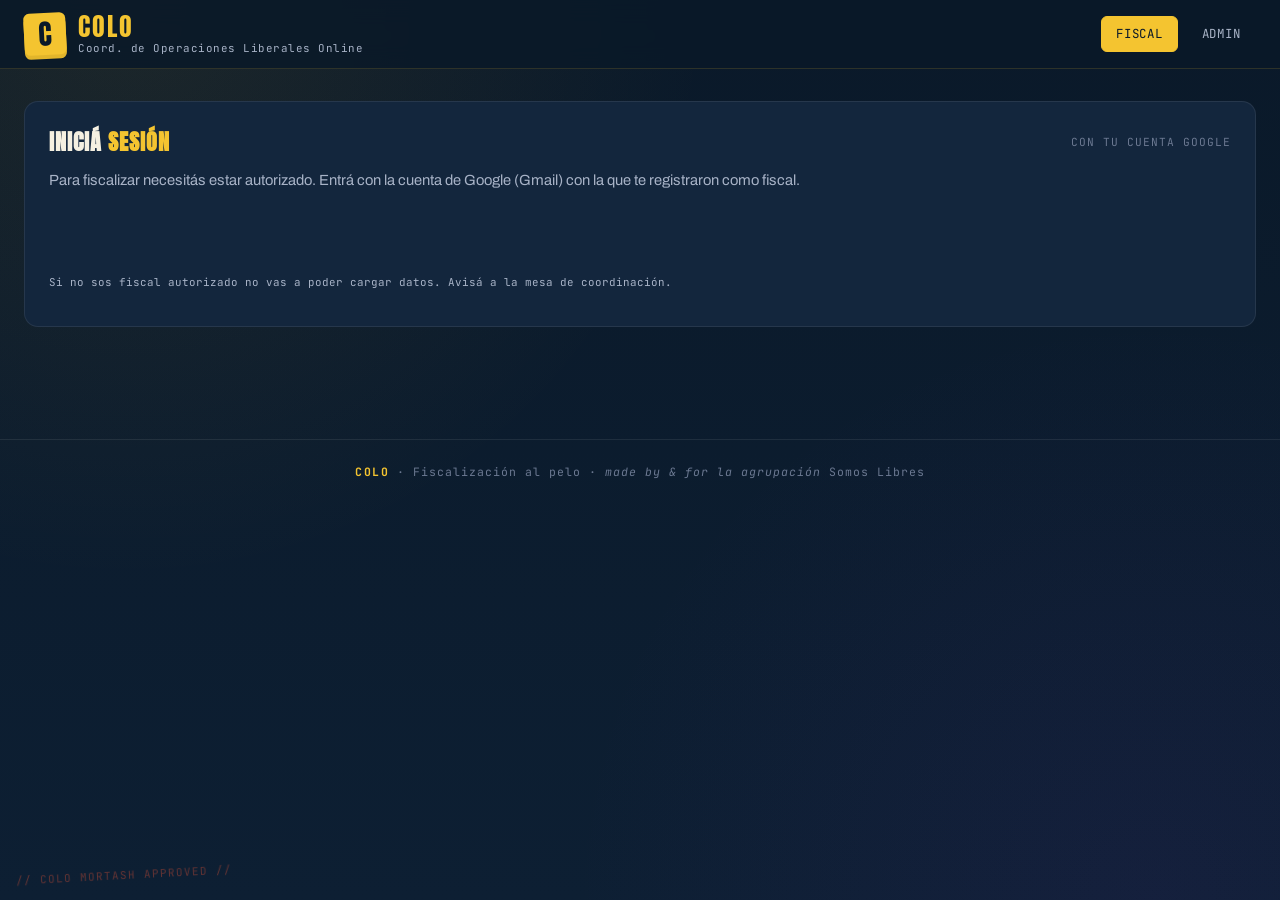
==== commit a7a34dd1: "Update index.html" ====
--- a/index.html
+++ b/index.html
@@ -74,6 +74,12 @@
             <label for="urnaNumero">N° urna</label>
             <input type="number" id="urnaNumero" min="1" placeholder="1" />
           </div>
+          <!-- ✅ CAMBIO: campo nuevo N° mesa -->
+          <div class="field">
+            <label for="urnaMesa">N° mesa</label>
+            <input type="number" id="urnaMesa" min="1" placeholder="1" />
+          </div>
+          <!-- ✅ FIN CAMBIO -->
           <button type="button" id="btnAbrirUrna" class="btn btn-primary">
             <span>Abrir urna</span>
           </button>
